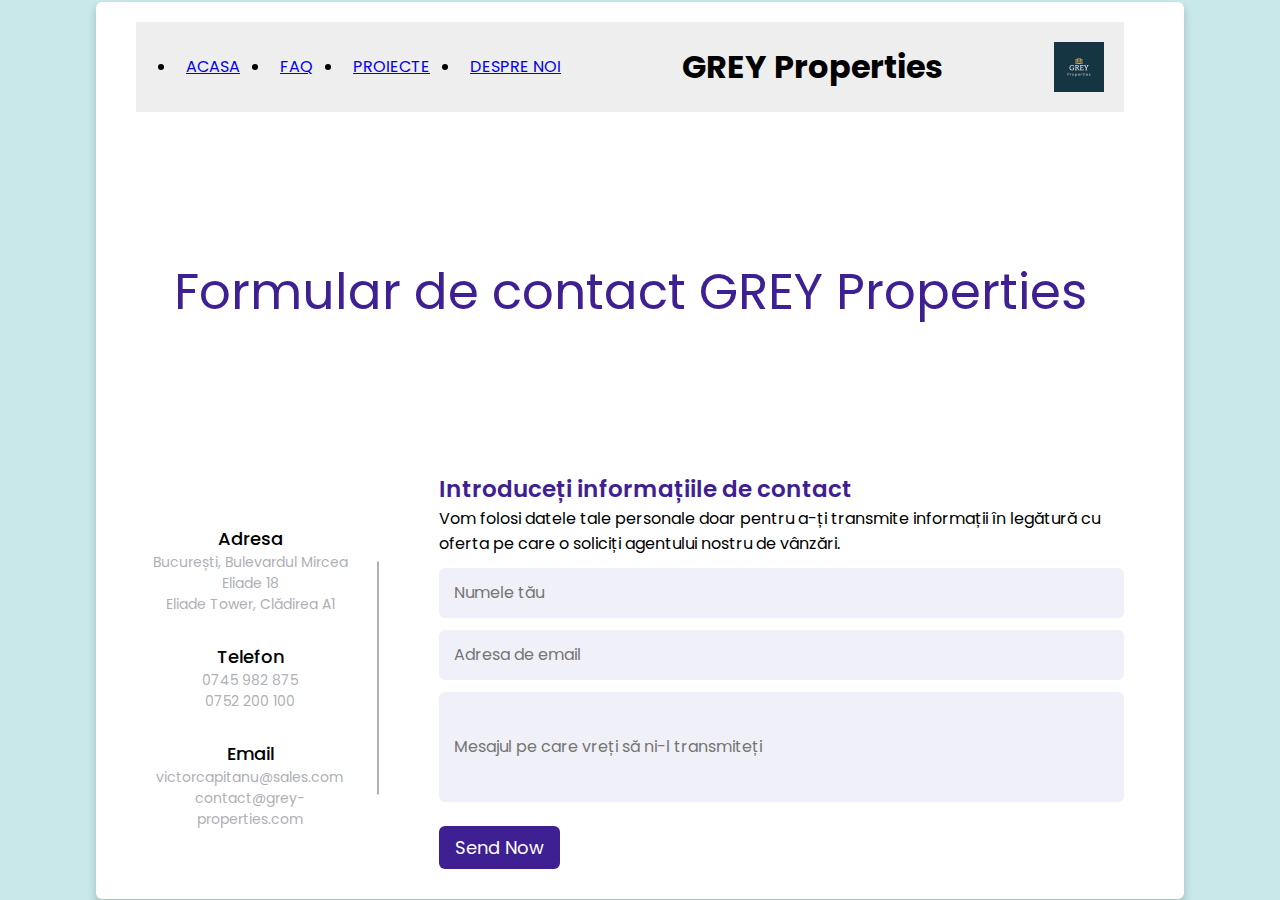
==== contact.html @ 34240d32 "created" ====
<!DOCTYPE html>
<html lang="ro">

<head>
    <title>CONTACTEAZĂ-NE</title>
    <meta charset="UTF-8">
    <meta name="viewport" content="width=device-width, initial-scale=1.0">
    <link rel="stylesheet" href="stylecontact.css">
</head>

<body>

    <div class="container">
        <header>
            <nav>
                <ul>
                    <li><a href="home.html">ACASA</a></li>
                    <li><a href="faq.html">FAQ</a></li>
                    <li><a href="proiectecurente.html">PROIECTE</a></li>
                    <li><a href="aboutus.html">DESPRE NOI</a></li>
                </ul>
            </nav>
            <h1>GREY Properties</h1>
            <img src="GREYlogo.png" alt="GREY Logo">
        </header>
        <div class="mid">Formular de contact GREY Properties </div>
        <div class="content">
            <div class="left-side">
                <div class="address details">
                    <i class="fas fa-map-marker-alt"></i>
                    <div class="topic">Adresa</div>
                    <div class="text-one">București, Bulevardul Mircea Eliade 18</div>
                    <div class="text-two">Eliade Tower, Clădirea A1</div>
                </div>
                <div class="phone details">
                    <i class="fas fa-phone-alt"></i>
                    <div class="topic">Telefon</div>
                    <div class="text-one">0745 982 875</div>
                    <div class="text-two">0752 200 100</div>
                </div>
                <div class="email details">
                    <i class="fas fa-envelope"></i>
                    <div class="topic">Email</div>
                    <div class="text-one">victorcapitanu@sales.com</div>
                    <div class="text-two">contact@grey-properties.com</div>
                </div>
            </div>
            <div class="right-side">
                <div class="topic-text">Introduceți informațiile de contact</div>
                <p>Vom folosi datele tale personale doar pentru a-ți transmite informații în legătură cu
                    oferta pe care o soliciți agentului nostru de vânzări. </p>
                <form action="#">
                    <div class="input-box">
                        <input type="text" placeholder="Numele tău">
                    </div>
                    <div class="input-box">
                        <input type="text" placeholder="Adresa de email">
                    </div>
                    <div class="input-box message-box">
                        <input type="text" placeholder="Mesajul pe care vreți să ni-l transmiteți">
                    </div>
                    <div class="button">
                        <input type="button" value="Send Now">
                    </div>
                </form>
            </div>
        </div>
    </div>
</body>

</html>
---- stylecontact.css ----
@import url('https://fonts.googleapis.com/css2?family=Poppins:wght@200;300;400;500;600;700&display=swap');

header {
    background-color: #eee;
    display: flex;
    justify-content: space-between;
    align-items: center;
    padding: 20px;
}

header h1 {
    margin: 0;
}

header img {
    height: 50px;
}

nav ul {
    display: flex;
}

nav li {
    margin-left: 20px;
}

nav a {
    padding: 10px;
}

nav a:hover {
    background-color: #ddd;
}

* {
    margin: 0;
    padding: 0;
    box-sizing: border-box;
    font-family: "Poppins", sans-serif;
}

.mid {
    display: flex;
    justify-content: center;
    align-items: center;
    height: 40vh;
    font-size: 50px;
    color: #3e2093;
}

body {
    min-height: 100vh;
    width: 100%;
    background: #c8e8e9;
    display: flex;
    align-items: center;
    justify-content: center;
}

.container {
    width: 85%;
    background: #fff;
    border-radius: 6px;
    padding: 20px 60px 30px 40px;
    box-shadow: 0 5px 10px rgba(0, 0, 0, 0.2);
}

.container .content {
    display: flex;
    align-items: center;
    justify-content: space-between;
}

.container .content .left-side {
    width: 25%;
    height: 100%;
    display: flex;
    flex-direction: column;
    align-items: center;
    justify-content: center;
    margin-top: 15px;
    position: relative;
}

.content .left-side::before {
    content: '';
    position: absolute;
    height: 70%;
    width: 2px;
    right: -15px;
    top: 50%;
    transform: translateY(-50%);
    background: #afafb6;
}

.content .left-side .details {
    margin: 14px;
    text-align: center;
}

.content .left-side .details i {
    font-size: 30px;
    color: #3e2093;
    margin-bottom: 10px;
}

.content .left-side .details .topic {
    font-size: 18px;
    font-weight: 500;
}

.content .left-side .details .text-one,
.content .left-side .details .text-two {
    font-size: 14px;
    color: #afafb6;
}

.container .content .right-side {
    width: 75%;
    margin-left: 75px;
}

.content .right-side .topic-text {
    font-size: 23px;
    font-weight: 600;
    color: #3e2093;
}

.right-side .input-box {
    height: 50px;
    width: 100%;
    margin: 12px 0;
}

.right-side .input-box input,
.right-side .input-box textarea {
    height: 100%;
    width: 100%;
    border: none;
    outline: none;
    font-size: 16px;
    background: #F0F1F8;
    border-radius: 6px;
    padding: 0 15px;
    resize: none;
}

.right-side .message-box {
    min-height: 110px;
}

.right-side .input-box textarea {
    padding-top: 6px;
}

.right-side .button {
    display: inline-block;
    margin-top: 12px;
}

.right-side .button input[type="button"] {
    color: #fff;
    font-size: 18px;
    outline: none;
    border: none;
    padding: 8px 16px;
    border-radius: 6px;
    background: #3e2093;
    cursor: pointer;
    transition: all 0.3s ease;
}

.button input[type="button"]:hover {
    background: #5029bc;
}

@media (max-width: 950px) {
    .container {
        width: 90%;
        padding: 30px 40px 40px 35px;
    }

    .container .content .right-side {
        width: 75%;
        margin-left: 55px;
    }
}

@media (max-width: 820px) {
    .container {
        margin: 40px 0;
        height: 100%;
    }

    .container .content {
        flex-direction: column-reverse;
    }

    .container .content .left-side {
        width: 100%;
        flex-direction: row;
        margin-top: 40px;
        justify-content: center;
        flex-wrap: wrap;
    }

    .container .content .left-side::before {
        display: none;
    }

    .container .content .right-side {
        width: 100%;
        margin-left: 0;
    }
}
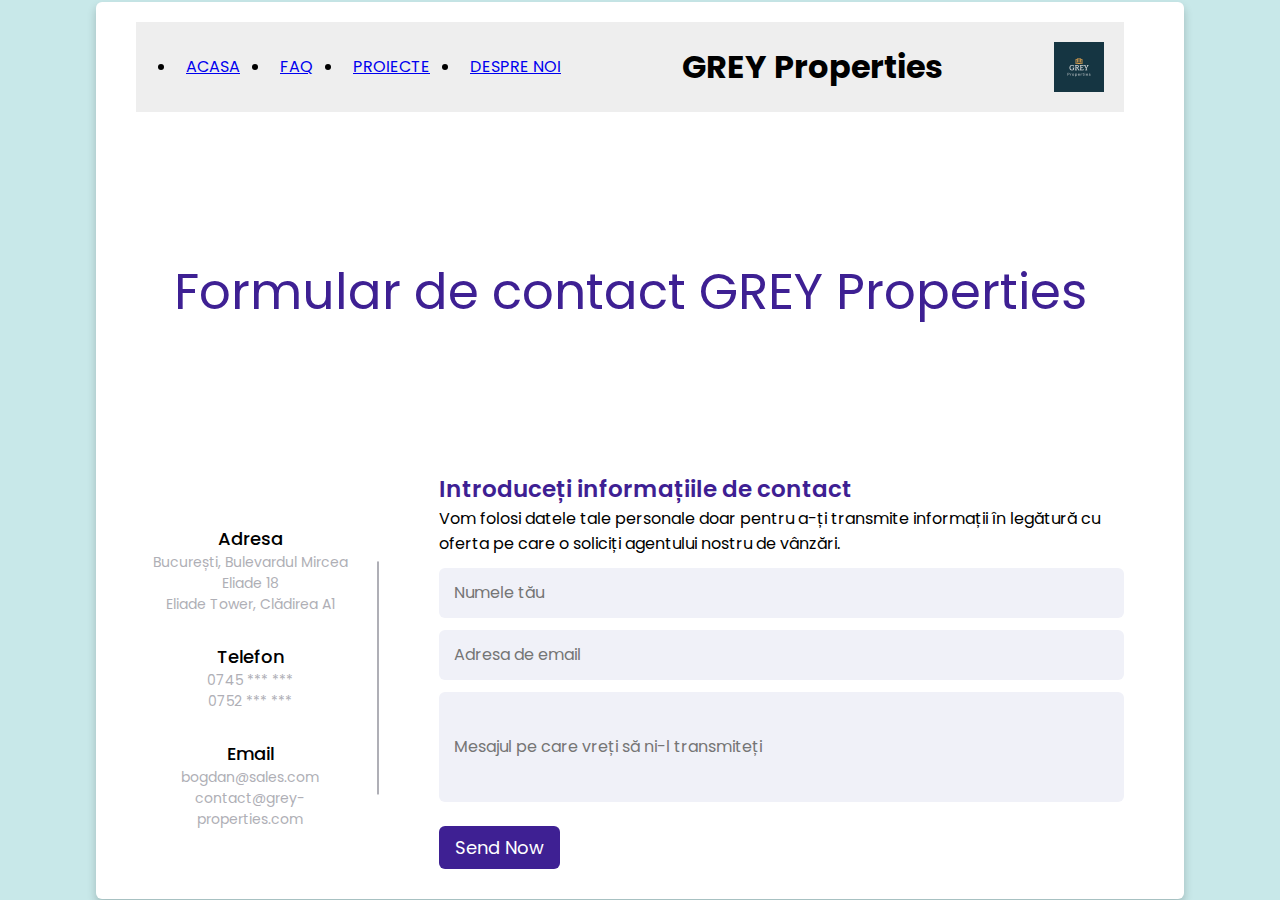
==== commit 049ffe74: "updates" ====
--- a/contact.html
+++ b/contact.html
@@ -2,14 +2,15 @@
 <html lang="ro">
 
 <head>
+    <meta name="viewport" content="width=device-width, initial-scale=1.0">
     <title>CONTACTEAZĂ-NE</title>
     <meta charset="UTF-8">
-    <meta name="viewport" content="width=device-width, initial-scale=1.0">
     <link rel="stylesheet" href="stylecontact.css">
+    <script src="contact.js"></script>
 </head>
 
 <body>
-
+    
     <div class="container">
         <header>
             <nav>
@@ -35,13 +36,13 @@
                 <div class="phone details">
                     <i class="fas fa-phone-alt"></i>
                     <div class="topic">Telefon</div>
-                    <div class="text-one">0745 982 875</div>
-                    <div class="text-two">0752 200 100</div>
+                    <div class="text-one">0745 *** ***</div>
+                    <div class="text-two">0752 *** ***</div>
                 </div>
                 <div class="email details">
                     <i class="fas fa-envelope"></i>
                     <div class="topic">Email</div>
-                    <div class="text-one">victorcapitanu@sales.com</div>
+                    <div class="text-one">bogdan@sales.com</div>
                     <div class="text-two">contact@grey-properties.com</div>
                 </div>
             </div>
--- a/stylecontact.css
+++ b/stylecontact.css
@@ -1,4 +1,14 @@
 @import url('https://fonts.googleapis.com/css2?family=Poppins:wght@200;300;400;500;600;700&display=swap');
+
+@media only screen and (max-width: 620px) {
+    body {
+        width: 100%;
+    }
+
+    header {
+        width: 100%;
+    }
+}
 
 header {
     background-color: #eee;
@@ -169,47 +179,3 @@
     cursor: pointer;
     transition: all 0.3s ease;
 }
-
-.button input[type="button"]:hover {
-    background: #5029bc;
-}
-
-@media (max-width: 950px) {
-    .container {
-        width: 90%;
-        padding: 30px 40px 40px 35px;
-    }
-
-    .container .content .right-side {
-        width: 75%;
-        margin-left: 55px;
-    }
-}
-
-@media (max-width: 820px) {
-    .container {
-        margin: 40px 0;
-        height: 100%;
-    }
-
-    .container .content {
-        flex-direction: column-reverse;
-    }
-
-    .container .content .left-side {
-        width: 100%;
-        flex-direction: row;
-        margin-top: 40px;
-        justify-content: center;
-        flex-wrap: wrap;
-    }
-
-    .container .content .left-side::before {
-        display: none;
-    }
-
-    .container .content .right-side {
-        width: 100%;
-        margin-left: 0;
-    }
-}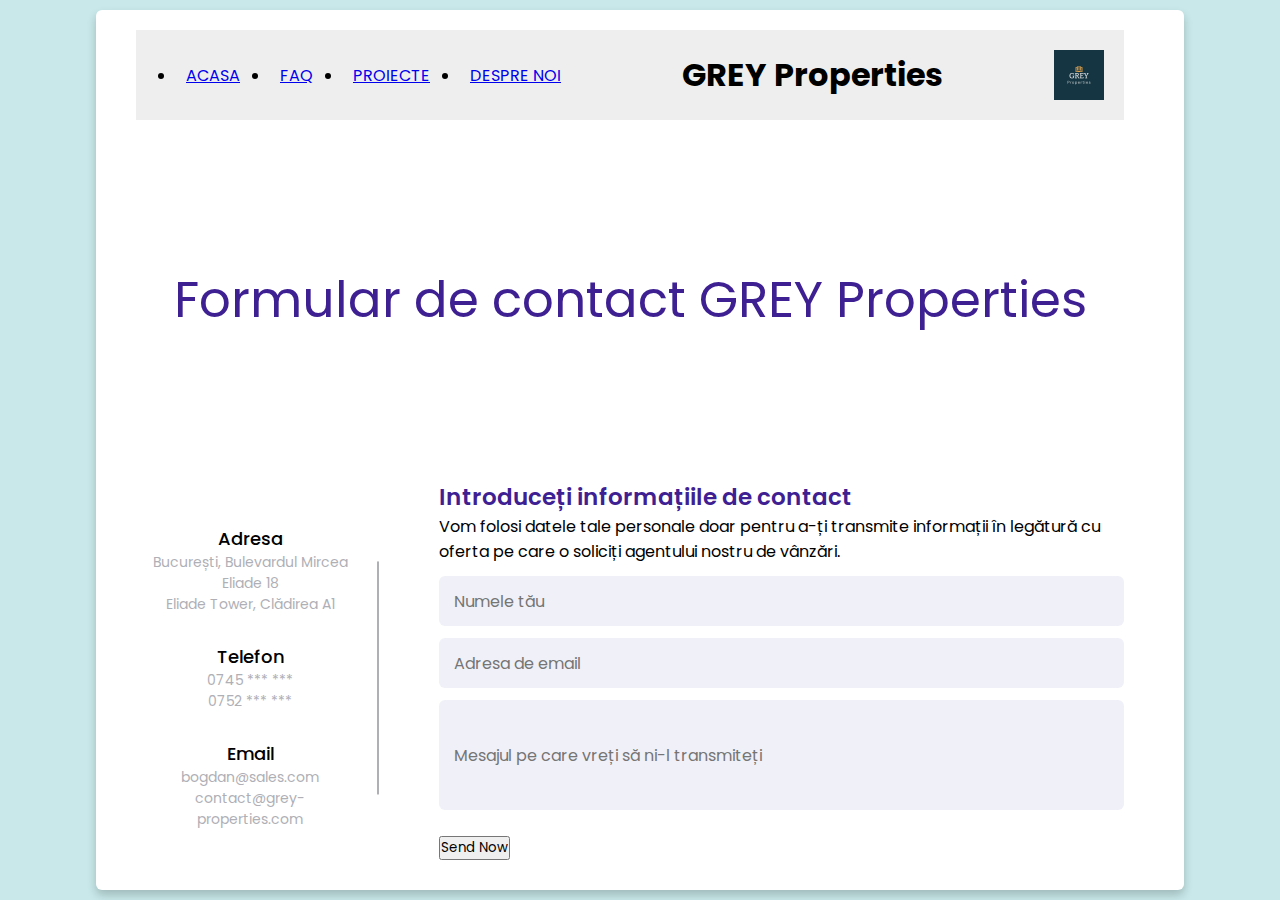
==== commit a596a33a: "updates" ====
--- a/contact.html
+++ b/contact.html
@@ -10,7 +10,7 @@
 </head>
 
 <body>
-    
+
     <div class="container">
         <header>
             <nav>
@@ -50,18 +50,18 @@
                 <div class="topic-text">Introduceți informațiile de contact</div>
                 <p>Vom folosi datele tale personale doar pentru a-ți transmite informații în legătură cu
                     oferta pe care o soliciți agentului nostru de vânzări. </p>
-                <form action="#">
+                <form id="myForm" action="#">
                     <div class="input-box">
-                        <input type="text" placeholder="Numele tău">
+                        <input type="text" id="nameInput" placeholder="Numele tău">
                     </div>
                     <div class="input-box">
-                        <input type="text" placeholder="Adresa de email">
+                        <input type="email" id="emailInput" placeholder="Adresa de email">
                     </div>
                     <div class="input-box message-box">
-                        <input type="text" placeholder="Mesajul pe care vreți să ni-l transmiteți">
+                        <input type="text" id="messageInput" placeholder="Mesajul pe care vreți să ni-l transmiteți">
                     </div>
                     <div class="button">
-                        <input type="button" value="Send Now">
+                        <input type="submit" value="Send Now">
                     </div>
                 </form>
             </div>
